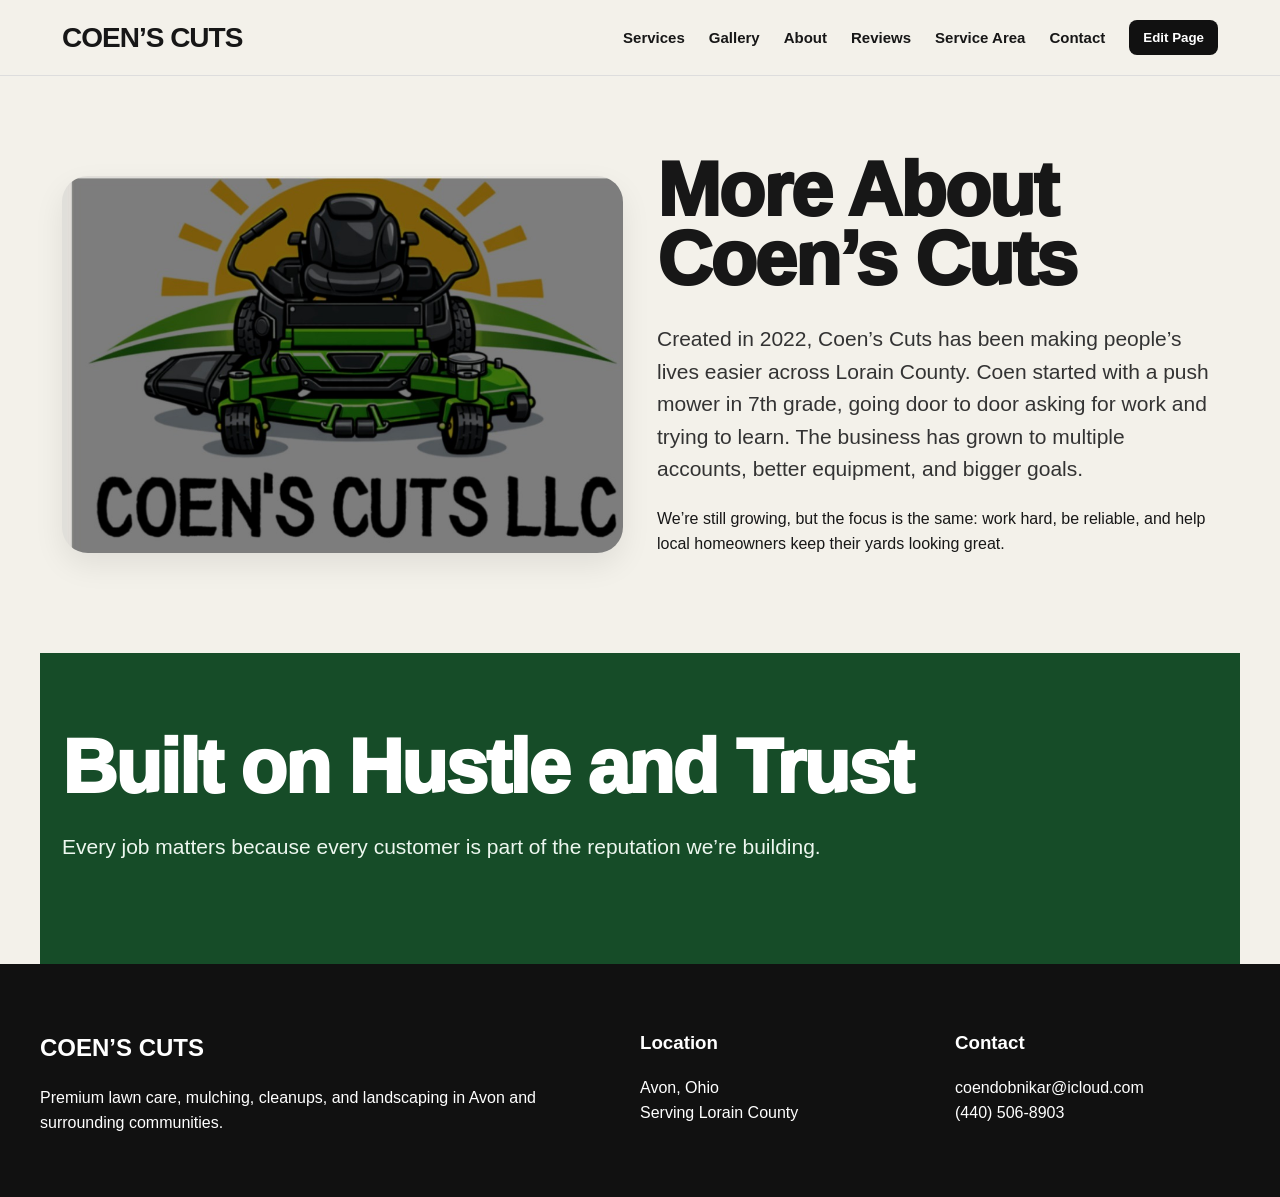
==== about.html @ 05e903d0 "Add files via upload" ====
<!doctype html><html lang="en"><head><meta charset="utf-8"><meta name="viewport" content="width=device-width,initial-scale=1"><title>Coen’s Cuts | About</title><link rel="stylesheet" href="styles.css"></head><body data-page="about"><header class="header"><nav class="nav"><a class="brand" href="index.html">COEN’S CUTS</a><div class="links"><a href="services.html">Services</a><a href="gallery.html">Gallery</a><a href="about.html">About</a><a href="reviews.html">Reviews</a><a href="service-area.html">Service Area</a><a href="contact.html">Contact</a><button id="editButton" class="edit-btn">Edit Page</button></div></nav></header><main><section class="section"><div class="grid-2"><div><img class="card" src="assets/hero-logo.jpg" alt="Coen's Cuts"></div><div><h1 class="section-title" data-edit>More About Coen’s Cuts</h1><p class="lead" data-edit>Created in 2022, Coen’s Cuts has been making people’s lives easier across Lorain County. Coen started with a push mower in 7th grade, going door to door asking for work and trying to learn. The business has grown to multiple accounts, better equipment, and bigger goals.</p><p data-edit>We’re still growing, but the focus is the same: work hard, be reliable, and help local homeowners keep their yards looking great.</p></div></div><div class="note">Editing is on. Click any outlined text, make changes, then click Save Changes.</div></section><section class="section band"><h2 class="section-title" data-edit>Built on Hustle and Trust</h2><p class="lead" data-edit>Every job matters because every customer is part of the reputation we’re building.</p></section></main><footer class="footer"><div class="footer-inner"><div><h2 data-edit>COEN’S CUTS</h2><p data-edit>Premium lawn care, mulching, cleanups, and landscaping in Avon and surrounding communities.</p></div><div><h3>Location</h3><p data-edit>Avon, Ohio<br>Serving Lorain County</p></div><div><h3>Contact</h3><p data-edit>coendobnikar@icloud.com<br>(440) 506-8903</p></div></div></footer><script src="script.js"></script></body></html>
---- styles.css ----
:root{
  --green:#164c28; --lime:#39a935; --dark:#171717; --cream:#f3f1ea; --white:#fff; --muted:#6b6b6b;
}
*{box-sizing:border-box} body{margin:0;font-family:Arial,Helvetica,sans-serif;color:var(--dark);background:var(--cream);line-height:1.55} img{max-width:100%;display:block} a{text-decoration:none;color:inherit}
.header{position:sticky;top:0;z-index:10;background:rgba(243,241,234,.94);backdrop-filter:blur(10px);border-bottom:1px solid #ddd}
.nav{max-width:1200px;margin:auto;display:flex;align-items:center;justify-content:space-between;padding:16px 22px}.brand{font-weight:900;font-size:28px;letter-spacing:-1px}.links{display:flex;gap:24px;align-items:center}.links a{font-weight:700;font-size:15px}.btn{background:var(--green);color:white;padding:12px 18px;border-radius:999px;font-weight:800;display:inline-block}.btn.light{background:white;color:var(--green)}.edit-btn{border:0;background:#111;color:#fff;padding:10px 14px;border-radius:8px;font-weight:800;cursor:pointer}.hero{min-height:78vh;display:grid;place-items:center;padding:70px 22px;background:linear-gradient(120deg,rgba(22,76,40,.95),rgba(22,76,40,.55)),url('assets/mowing.jpg') center/cover}.hero-inner{max-width:1120px;width:100%;display:grid;grid-template-columns:1.2fr .8fr;gap:40px;align-items:center;color:white}.hero h1{font-size:clamp(48px,8vw,100px);line-height:.9;margin:0 0 22px;font-weight:1000;letter-spacing:-3px}.hero p{font-size:22px;max-width:640px}.hero-card{background:white;color:var(--dark);padding:22px;border-radius:28px;box-shadow:0 20px 60px rgba(0,0,0,.25)}.hero-card img{border-radius:20px}.section{max-width:1200px;margin:auto;padding:80px 22px}.section-title{font-size:clamp(42px,6vw,76px);line-height:.9;margin:0 0 30px;font-weight:1000;letter-spacing:-2px}.lead{font-size:21px;color:#333;max-width:760px}.grid-3{display:grid;grid-template-columns:repeat(3,1fr);gap:24px}.grid-2{display:grid;grid-template-columns:repeat(2,1fr);gap:34px;align-items:center}.card{background:white;border-radius:26px;overflow:hidden;box-shadow:0 12px 30px rgba(0,0,0,.08)}.card-content{padding:24px}.card h3{font-size:26px;margin:0 0 8px}.card img{height:270px;width:100%;object-fit:cover}.pill{display:inline-block;background:#e3eadf;color:var(--green);padding:7px 12px;border-radius:999px;font-weight:800;margin:5px 5px 5px 0}.band{background:var(--green);color:white}.band .lead{color:#edf7ef}.cta{background:var(--dark);color:white;text-align:center;border-radius:34px;padding:60px 30px}.gallery{display:grid;grid-template-columns:repeat(3,1fr);gap:16px}.gallery img{height:320px;width:100%;object-fit:cover;border-radius:22px}.review{background:white;border-radius:22px;padding:26px;box-shadow:0 12px 30px rgba(0,0,0,.08)}.stars{color:#159947;font-size:24px;letter-spacing:2px}.form{background:white;padding:30px;border-radius:26px}.form label{font-weight:800;display:block;margin:14px 0 7px}.form input,.form textarea,.form select{width:100%;padding:14px;border:1px solid #bbb;border-radius:14px;font-size:16px;background:#f7f6f1}.footer{background:#111;color:white;padding:45px 22px}.footer-inner{max-width:1200px;margin:auto;display:grid;grid-template-columns:2fr 1fr 1fr;gap:30px}.editable-on [data-edit]{outline:2px dashed var(--lime);outline-offset:4px;border-radius:6px}.note{background:#fff6d7;border:1px solid #e6d28c;padding:12px 16px;border-radius:12px;margin:16px 0;display:none}.editable-on .note{display:block}
@media(max-width:850px){.links{display:none}.hero-inner,.grid-2,.grid-3,.footer-inner{grid-template-columns:1fr}.gallery{grid-template-columns:1fr}.hero{min-height:auto}.card img,.gallery img{height:240px}}
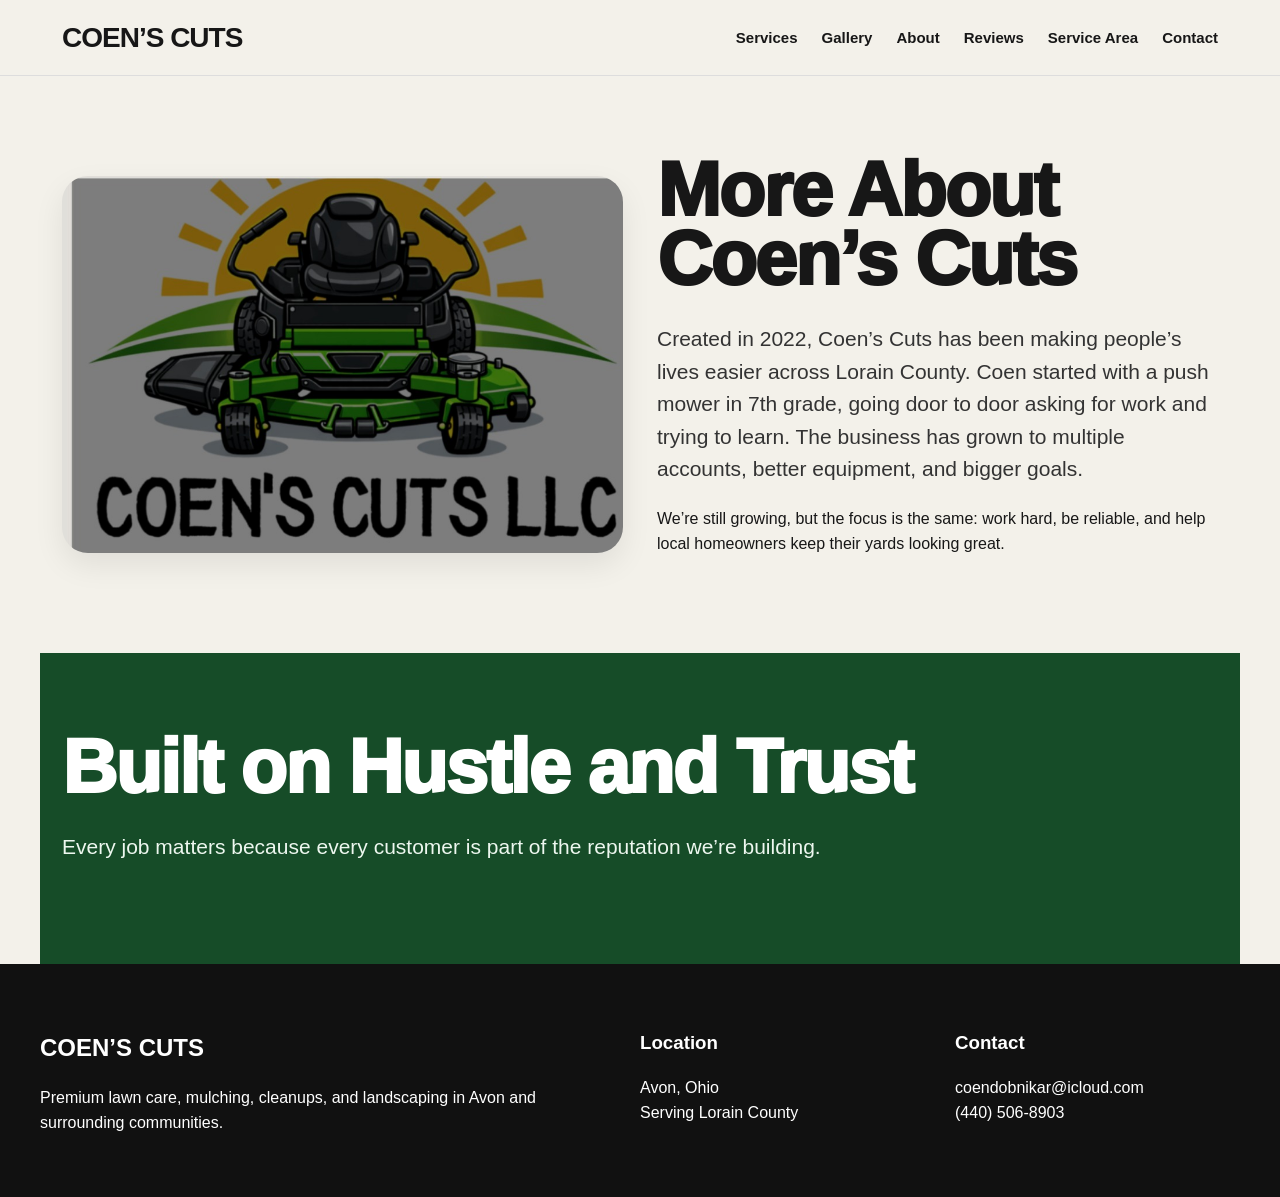
==== commit 486d3a68: "Add files via upload" ====
--- a/about.html
+++ b/about.html
@@ -1 +1 @@
-<!doctype html><html lang="en"><head><meta charset="utf-8"><meta name="viewport" content="width=device-width,initial-scale=1"><title>Coen’s Cuts | About</title><link rel="stylesheet" href="styles.css"></head><body data-page="about"><header class="header"><nav class="nav"><a class="brand" href="index.html">COEN’S CUTS</a><div class="links"><a href="services.html">Services</a><a href="gallery.html">Gallery</a><a href="about.html">About</a><a href="reviews.html">Reviews</a><a href="service-area.html">Service Area</a><a href="contact.html">Contact</a><button id="editButton" class="edit-btn">Edit Page</button></div></nav></header><main><section class="section"><div class="grid-2"><div><img class="card" src="assets/hero-logo.jpg" alt="Coen's Cuts"></div><div><h1 class="section-title" data-edit>More About Coen’s Cuts</h1><p class="lead" data-edit>Created in 2022, Coen’s Cuts has been making people’s lives easier across Lorain County. Coen started with a push mower in 7th grade, going door to door asking for work and trying to learn. The business has grown to multiple accounts, better equipment, and bigger goals.</p><p data-edit>We’re still growing, but the focus is the same: work hard, be reliable, and help local homeowners keep their yards looking great.</p></div></div><div class="note">Editing is on. Click any outlined text, make changes, then click Save Changes.</div></section><section class="section band"><h2 class="section-title" data-edit>Built on Hustle and Trust</h2><p class="lead" data-edit>Every job matters because every customer is part of the reputation we’re building.</p></section></main><footer class="footer"><div class="footer-inner"><div><h2 data-edit>COEN’S CUTS</h2><p data-edit>Premium lawn care, mulching, cleanups, and landscaping in Avon and surrounding communities.</p></div><div><h3>Location</h3><p data-edit>Avon, Ohio<br>Serving Lorain County</p></div><div><h3>Contact</h3><p data-edit>coendobnikar@icloud.com<br>(440) 506-8903</p></div></div></footer><script src="script.js"></script></body></html>+<!doctype html><html lang="en"><head><meta charset="utf-8"><meta name="viewport" content="width=device-width,initial-scale=1"><title>Coen’s Cuts | About</title><link rel="stylesheet" href="styles.css"></head><body data-page="about"><header class="header"><nav class="nav"><a class="brand" href="index.html">COEN’S CUTS</a><div class="links"><a href="services.html">Services</a><a href="gallery.html">Gallery</a><a href="about.html">About</a><a href="reviews.html">Reviews</a><a href="service-area.html">Service Area</a><a href="contact.html">Contact</a></div></nav></header><main><section class="section"><div class="grid-2"><div><img class="card" src="assets/hero-logo.jpg" alt="Coen's Cuts"></div><div><h1 class="section-title" data-edit>More About Coen’s Cuts</h1><p class="lead" data-edit>Created in 2022, Coen’s Cuts has been making people’s lives easier across Lorain County. Coen started with a push mower in 7th grade, going door to door asking for work and trying to learn. The business has grown to multiple accounts, better equipment, and bigger goals.</p><p data-edit>We’re still growing, but the focus is the same: work hard, be reliable, and help local homeowners keep their yards looking great.</p></div></div><div class="note">Editing is on. Click any outlined text, make changes, then click Save Changes.</div></section><section class="section band"><h2 class="section-title" data-edit>Built on Hustle and Trust</h2><p class="lead" data-edit>Every job matters because every customer is part of the reputation we’re building.</p></section></main><footer class="footer"><div class="footer-inner"><div><h2 data-edit>COEN’S CUTS</h2><p data-edit>Premium lawn care, mulching, cleanups, and landscaping in Avon and surrounding communities.</p></div><div><h3>Location</h3><p data-edit>Avon, Ohio<br>Serving Lorain County</p></div><div><h3>Contact</h3><p data-edit>coendobnikar@icloud.com<br>(440) 506-8903</p></div></div></footer><script src="script.js"></script></body></html>
